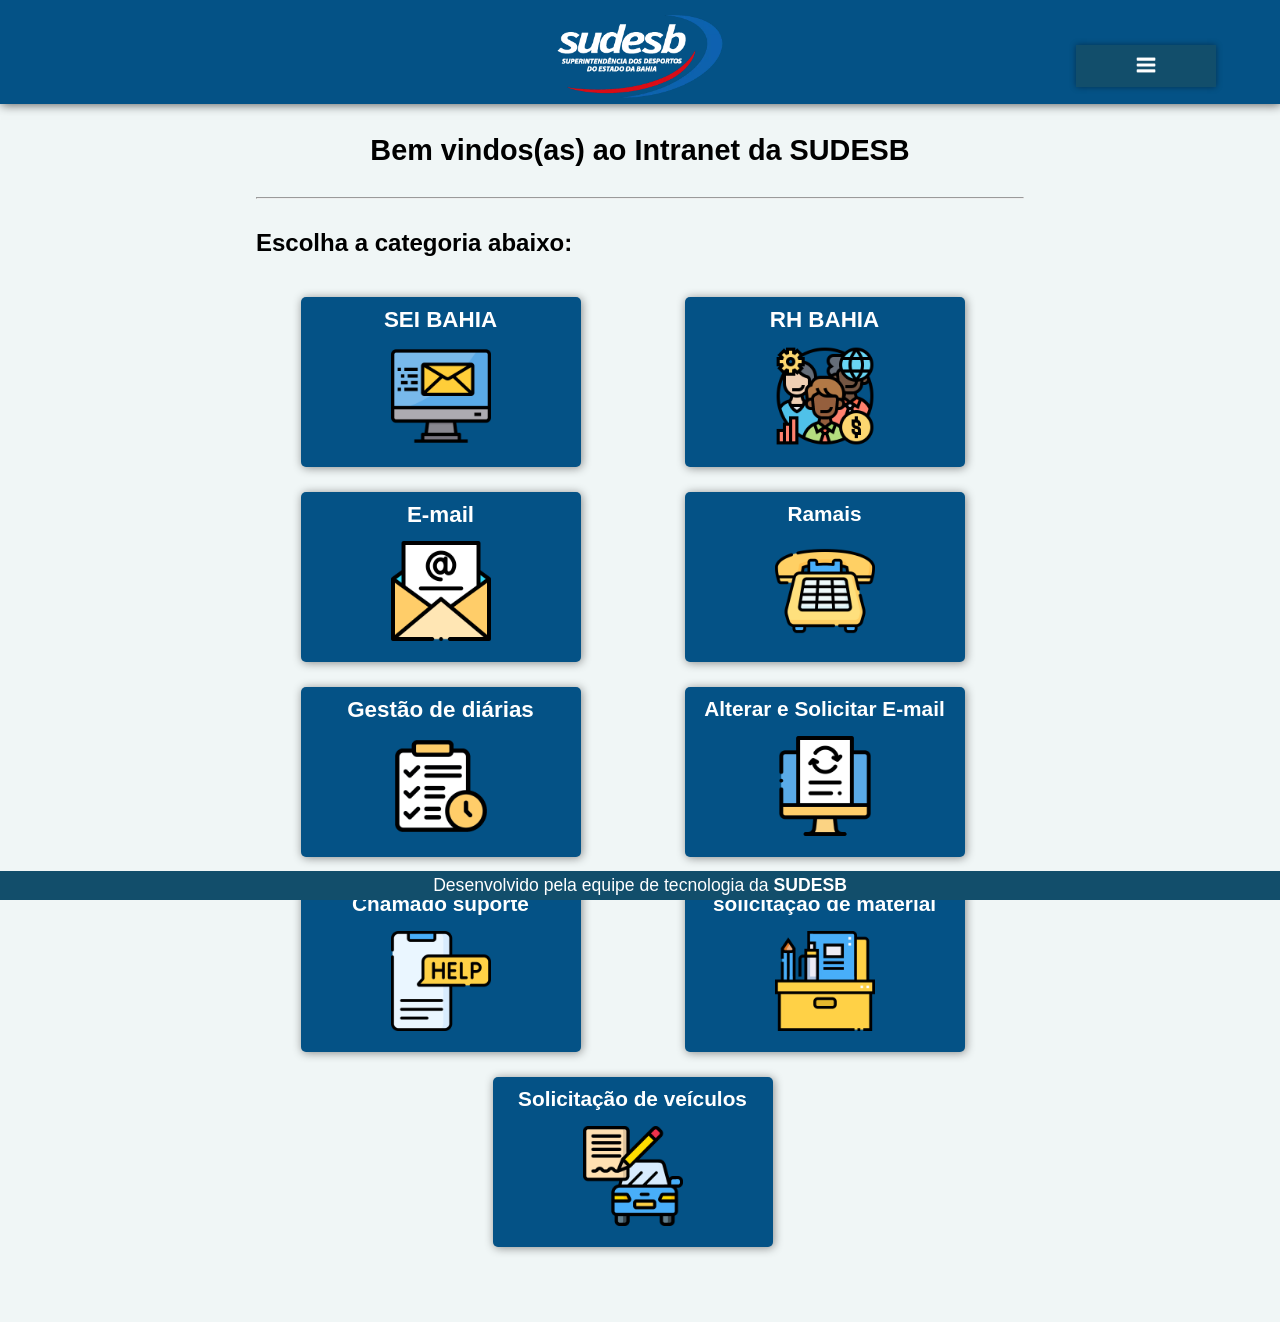
==== intranet-sudesb/index.html @ 898f5890 "teste de intranet da sudesb" ====
<!DOCTYPE html>
<html lang="pt-br">
<head>
    <meta charset="UTF-8">
    <meta http-equiv="X-UA-Compatible" content="IE=edge">
    <meta name="viewport" content="width=device-width, initial-scale=1.0">
    <link rel="shortcut icon" href="img/brasao-da-bahia-5.ico" type="image/x-icon">
    <link rel="stylesheet" href="css/tela-principal.css">
    <link rel="stylesheet" href="css/mobile.css">
    <link rel="stylesheet" href="css/caixas.css">
    <script src="https://ajax.googleapis.com/ajax/libs/jquery/1.10.2/jquery.min.js"></script>
    <script src="js/script.js"></script>
    <title>Intranet SUDESB</title>
</head>
<body>
    <header>
        <nav>
            <div id="img-estado">
                <a href="http://www.sudesb.ba.gov.br" target="_blank">
                    <img src="img/SUDESB-BRANCO.png" width="170px" alt="logo Estado/SEPROMI">
                </a>
            </div>
            <div class="menu-container">
                    <ul id="ul-principal">
                        <li class="li-p">

                            <a class="botao" href="javascript://">
                                <img id="menu-img" src="img/cardapio.png" width="20px" alt="icone do menu">
                            </a>

                            <ul class="ul-sub">
                                <li><a class="link-sub-menu" href="https://seibahia.ba.gov.br/sip/login.php?sigla_orgao_sistema=GOVBA&sigla_sistema=SEI" target="_blank">SEI</a></li>
                                <li><a class="link-sub-menu" href="https://portaldefacilidades.ba.gov.br/#/" target="_blank">Prodeb</a></li>
                                <li><a class="link-sub-menu" href="https://rhbahia.ba.gov.br/login" target="_blank">Portal RH</a></li>
                                <li><a class="link-sub-menu" href="https://dool.egba.ba.gov.br" target="_blank">Diario Oficial</a></li>
                                <li><a class="link-sub-menu" href="https://www.comprasnet.ba.gov.br" target="_blank">ComprasNet</a></li>
                            </ul>

                        </li>
                    </ul>
            </div>
        </nav>
    </header>
    <main>
        <h1>Bem vindos(as) ao Intranet da SUDESB</h1>
        <hr>
        <h2>Escolha a categoria abaixo:</h2>
        
        <div class="box-container">

            <a class="link-shadow" href="https://seibahia.ba.gov.br/sip/login.php?sigla_orgao_sistema=GOVBA&sigla_sistema=SEI" target="_blank">
                <div class="shadow">
                    <div class="caixas" id="caixa-1">
                        <p class="legenda">SEI BAHIA</p>
                    </div>
                </div>
            </a>

            <a class="link-shadow" href="https://rhbahia.ba.gov.br/login" target="_blank">
                <div class="shadow">
                    <div class="caixas" id="caixa-2">
                        <p class="legenda">RH BAHIA</p>
                    </div>
                </div>
            </a>

            <a href="https://outlook.live.com/mail/0/" target="_blank">
                <div class="shadow">
                    <div class="caixas" id="caixa-3">
                        <p class="legenda">E-mail</p>
                    </div>
                </div>
            </a>

            <a class="link-shadow" href="ramais/index.html" target="_blank">
                <div class="shadow">
                    <div class="caixas" id="caixa-4">
                        <p class="legenda-2">Ramais</p>
                    </div>
                </div>
            </a>

            <a href="http://10.83.246.10/gestor_sepromi/Home/Login.php#" target="_blank">
                <div class="shadow">
                        <div class="caixas" id="caixa-5">
                            <p class="legenda">Gestão de diárias</p>
                        </div>
                </div>
            </a>
            
            <a href="https://forms.office.com/pages/responsepage.aspx?id=9DXYTEBUj0CTo5dfwXw4SiDa8p86_bxBqKEyIw9Sv7ZUNlJJTUdCNlRSWTgyNTA4U0xZRk5YUDVJWS4u" target="_blank">
                <div class="shadow">
                    <div class="caixas" id="caixa-8">
                        <p class="legenda-2">Alterar e Solicitar E-mail</p>
                    </div>
                </div>
            </a>

            <a href="pag-erro/construcao.html">
                <div class="shadow">
                    <div class="caixas" id="caixa-10">
                        <p class="legenda-2">Chamado suporte</p>
                    </div>
                </div>
            </a>

            <a href="pag-erro/construcao.html">
                <div class="shadow">
                    <div class="caixas" id="caixa-11">
                        <p class="legenda-2">solicitação de material</p>
                    </div>
                </div>
            </a>

            <a href="pag-erro/construcao.html">
                <div class="shadow">
                    <div class="caixas" id="caixa-12">
                        <p class="legenda-2">Solicitação de veículos</p>
                    </div>
                </div>
            </a>

        </div>
    </main>

    <footer><p>Desenvolvido pela equipe de tecnologia da <a href="http://www.sudesb.ba.gov.br" target="_blank">SUDESB</a></p></footer>
</body>
</html>
---- intranet-sudesb/css/tela-principal.css ----
@charset "UTF-8";

:root {
    --NAV: #045286;
    --BLOCOS: #045286;
    --NAV-HOVER: #124e6b;
    --BODY: #f0f6f6;
    --MAIN: #e5ebeb; 
    --FONT-COLOR: #ffffff;
    --FOOTER-COLOR: #124e6b;
    --FONT-BASE: Arial, Helvetica, sans-serif;
}

* {
    margin: 0;
    padding: 0;
}

body {
    font-family: Arial, Helvetica, sans-serif;
    background-color: var(--BODY);
}

/* HEADER */

div#img-estado {
    display: flex;
    justify-content: center;

    padding: 5px 0px 0px 0px;

    position: relative;
    top: 10%;
}

nav {
    box-shadow: 1px 1px 10px rgba(0, 0, 0, 0.608);
    background-color: var(--NAV);
    height: 104px;
    width: 100vw;
}

ul {
    list-style: none;
}

#ul-principal {
    width: 90%;
    margin: auto;
}

img#menu-img {
    margin: 10px 0px 0px 0px;
    padding: 0px 40px;
}

.botao {
    text-align: center;
    text-decoration: none;

    box-shadow: 0px 0px 6px rgba(0, 0, 0, 0.402);

    background-color: var(--NAV-HOVER);
    color: var(--font-white);

    display: block;
    padding: 0px 20px;
}

.botao:hover {
    background-color: #0d4059;
}

.link-sub-menu  {
    text-align: center;
    text-decoration: none;

    color: white;

    display: block;
    padding: 0px 20px;
}

.link-sub-menu:hover {
    background-color: #0d4059;
}

.li-p {
    line-height: 35px;
    float: right;
}

ul > li > ul > li {
    background-color: var(--NAV-HOVER);
}

.ul-sub {
    margin: 1px 0px 0px 0px;
    box-shadow: 0px 1px 6px rgba(0, 0, 0, 0.402);
    display: none;
}

.menu-container {
    position: relative;
    bottom: 45%;
}

/* HEADER */


/* MAIN */

a {
    color: white;
    text-decoration: none;
}

h1 {
    text-align: center;
    font-size: 1.8em;
    margin: 30px 0px 30px 0px;
}

h2 {
    text-align: justify;
    font-size: 1.5em;

    margin: 30px 0px 30px 0px;
}

main {
    margin: auto;
    width: 60vw;
}

footer {
    background-color: var(--FOOTER-COLOR);
    color: white;

    font-size: 1.1em;
    text-align: center;

    position: fixed;
    bottom: 0;

    width: 100vw;
    height: 25px;

    padding-top: 4px;
}

/* MAIN */

footer > p > a {
    text-decoration: none;
    font-weight: bold;

    color: white;
}

footer > p > a:hover {
    text-decoration: underline;
}

::-webkit-scrollbar {
    width: 0px;
    height: 0px;
  }
---- intranet-sudesb/css/mobile.css ----
@charset "UTF-8";

@media screen and (min-width: 100px) and (max-width:668px) {

    header > nav > div > a > img {
        width: 40%;
        position: relative;
        bottom: 10%;
        left: 20%;
    }

    nav {
        width: 100vw;
    }

    .menu-container {
        position: relative;
        bottom: 39%;
        left: 5%;
    }

    .botao {
        margin: 0px 0px 0px 17%;
        width: 50%;
    }

    img#menu-img {
        position: relative;
        right: 20%;
    }

    h1 {
        margin: 40px 0px 20px 0px;
        font-size: 1.4em;
        text-align: center;
    }

    h2 {
        font-size: 1.4em;
        text-align: center;
    }

    .box-container {
        margin-bottom: 50px;
    }

    ::-webkit-scrollbar {
        width: 0px;
        height: 0px;
      }
}

@media screen and (min-width:1920px) {

    main {
        width: 70%;
    }
}
---- intranet-sudesb/css/caixas.css ----
@charset "UTF-8";

.box-container {
    display: flex;
    justify-content: space-around;
    flex-wrap: wrap;
    margin: 0px 0px 60px 0px;
}

.caixas {
    width: 280px;
    height: 170px;
    margin: 10px 15px 15px 0px;
  
    border-radius: 5px;
    box-shadow: 1px 1px 10px rgba(0, 0, 0, 0.438);
  
    background-color: var(--BLOCOS);
    background-repeat: no-repeat;
    background-position: 50% 70%;
    background-size: 100px;
    }

#caixa-1 {
    background-image: url(../img/sei-bahia.png);
    }

#caixa-2 {
    background-image: url(../img/RH.png);
    }

#caixa-3 {
    background-image: url(../img/email.png);
    }

#caixa-4 {
    background-image: url(../img/ramal.png);
    }

#caixa-5 {
    background-image: url(../img/diaria.png);
    }

#caixa-6 {
    background-image: url(../img/plataforma.png);
    }

#caixa-7{
    background-image: url(../img/ouvidoria.png);
    background-position: 50% 65%;
}

#caixa-8{
    background-image: url(../img/alteracao.png);
}

#caixa-9{
    background-image: url(../img/senha.png);
}

#caixa-10{
    background-image: url(../img/suporte.png);
}

#caixa-11{
    background-image: url(../img/material.png);
}

#caixa-12{
    background-image: url(../img/veículo.png);
}


.shadow:hover {
    transition: transform 0.5s;
    transform: translate(-4px, -4px);
    }
  
.legenda {
    color: var(--font-black);
    
    text-align: center;
    font-weight: bold;
    font-size: 1.4em;
  
    padding: 10px 0px 0px 0px;
    }

.legenda-2 {
    text-align: center;
    color: white;
    font-weight: bold;
    font-size: 1.3em;
  
    padding: 10px 0px 0px 0px;
    }
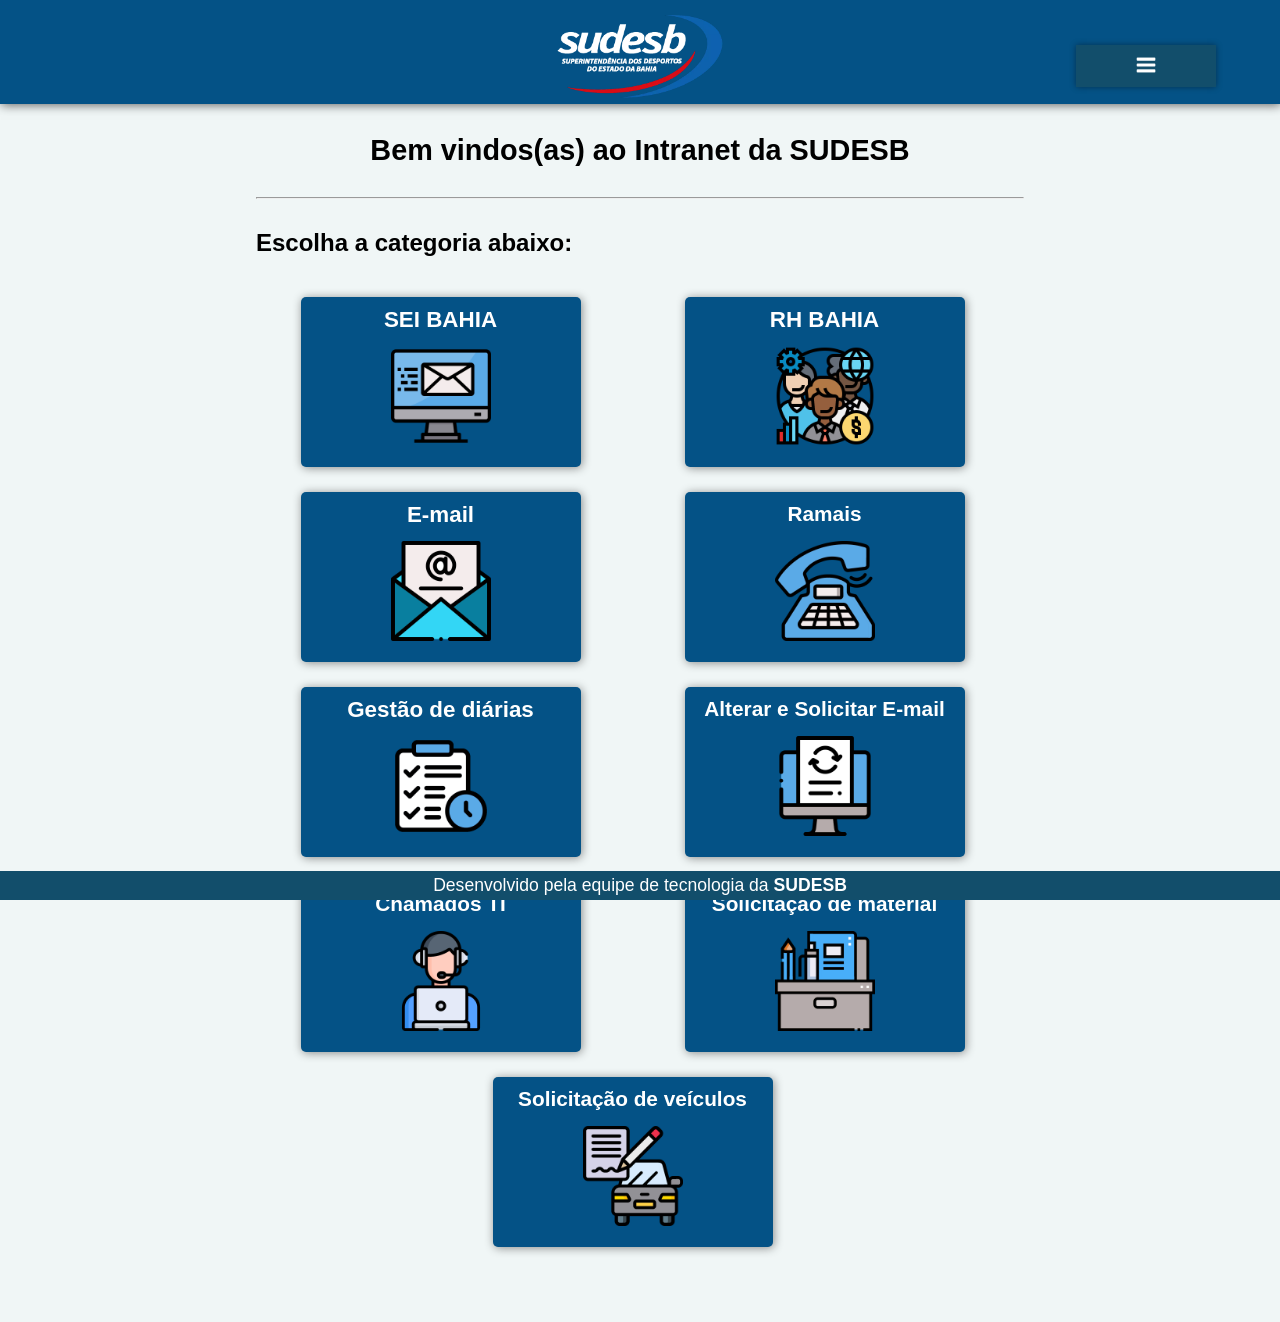
==== commit f6f8b92b: "atualizando pasta" ====
--- a/intranet-sudesb/index.html
+++ b/intranet-sudesb/index.html
@@ -29,9 +29,7 @@
                             </a>
 
                             <ul class="ul-sub">
-                                <li><a class="link-sub-menu" href="https://seibahia.ba.gov.br/sip/login.php?sigla_orgao_sistema=GOVBA&sigla_sistema=SEI" target="_blank">SEI</a></li>
                                 <li><a class="link-sub-menu" href="https://portaldefacilidades.ba.gov.br/#/" target="_blank">Prodeb</a></li>
-                                <li><a class="link-sub-menu" href="https://rhbahia.ba.gov.br/login" target="_blank">Portal RH</a></li>
                                 <li><a class="link-sub-menu" href="https://dool.egba.ba.gov.br" target="_blank">Diario Oficial</a></li>
                                 <li><a class="link-sub-menu" href="https://www.comprasnet.ba.gov.br" target="_blank">ComprasNet</a></li>
                             </ul>
@@ -88,7 +86,7 @@
                 </div>
             </a>
             
-            <a href="https://forms.office.com/pages/responsepage.aspx?id=9DXYTEBUj0CTo5dfwXw4SiDa8p86_bxBqKEyIw9Sv7ZUNlJJTUdCNlRSWTgyNTA4U0xZRk5YUDVJWS4u" target="_blank">
+            <a href="pag-erro/construcao.html">
                 <div class="shadow">
                     <div class="caixas" id="caixa-8">
                         <p class="legenda-2">Alterar e Solicitar E-mail</p>
@@ -99,7 +97,7 @@
             <a href="pag-erro/construcao.html">
                 <div class="shadow">
                     <div class="caixas" id="caixa-10">
-                        <p class="legenda-2">Chamado suporte</p>
+                        <p class="legenda-2">Chamados TI</p>
                     </div>
                 </div>
             </a>
@@ -107,7 +105,7 @@
             <a href="pag-erro/construcao.html">
                 <div class="shadow">
                     <div class="caixas" id="caixa-11">
-                        <p class="legenda-2">solicitação de material</p>
+                        <p class="legenda-2">Solicitação de material</p>
                     </div>
                 </div>
             </a>
--- a/intranet-sudesb/css/caixas.css
+++ b/intranet-sudesb/css/caixas.css
@@ -34,32 +34,19 @@
     }
 
 #caixa-4 {
-    background-image: url(../img/ramal.png);
+    background-image: url(../img/telefone-fixo.png);
     }
 
 #caixa-5 {
     background-image: url(../img/diaria.png);
     }
 
-#caixa-6 {
-    background-image: url(../img/plataforma.png);
-    }
-
-#caixa-7{
-    background-image: url(../img/ouvidoria.png);
-    background-position: 50% 65%;
-}
-
 #caixa-8{
     background-image: url(../img/alteracao.png);
 }
 
-#caixa-9{
-    background-image: url(../img/senha.png);
-}
-
 #caixa-10{
-    background-image: url(../img/suporte.png);
+    background-image: url(../img/suporte-online.png);
 }
 
 #caixa-11{
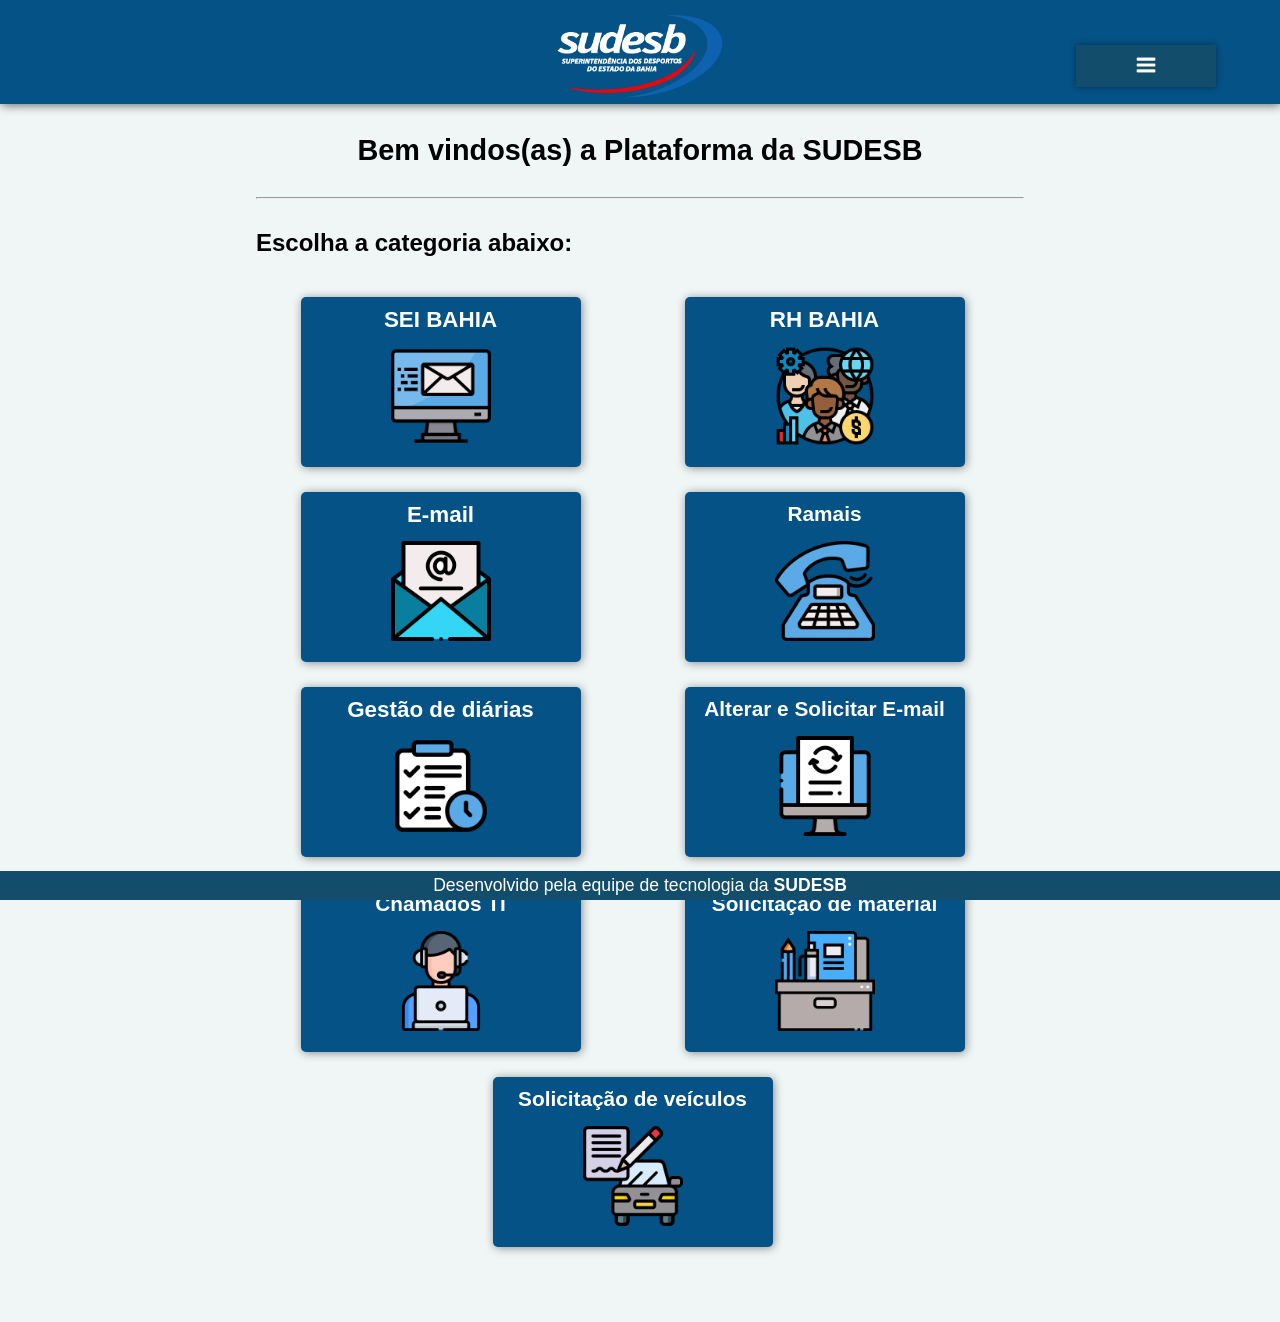
==== commit 7ec2689e: "removendo e alterando h1" ====
--- a/intranet-sudesb/index.html
+++ b/intranet-sudesb/index.html
@@ -10,7 +10,7 @@
     <link rel="stylesheet" href="css/caixas.css">
     <script src="https://ajax.googleapis.com/ajax/libs/jquery/1.10.2/jquery.min.js"></script>
     <script src="js/script.js"></script>
-    <title>Intranet SUDESB</title>
+    <title>Plataforma SUDESB</title>
 </head>
 <body>
     <header>
@@ -29,7 +29,6 @@
                             </a>
 
                             <ul class="ul-sub">
-                                <li><a class="link-sub-menu" href="https://portaldefacilidades.ba.gov.br/#/" target="_blank">Prodeb</a></li>
                                 <li><a class="link-sub-menu" href="https://dool.egba.ba.gov.br" target="_blank">Diario Oficial</a></li>
                                 <li><a class="link-sub-menu" href="https://www.comprasnet.ba.gov.br" target="_blank">ComprasNet</a></li>
                             </ul>
@@ -40,7 +39,7 @@
         </nav>
     </header>
     <main>
-        <h1>Bem vindos(as) ao Intranet da SUDESB</h1>
+        <h1>Bem vindos(as) a Plataforma da SUDESB</h1>
         <hr>
         <h2>Escolha a categoria abaixo:</h2>
         
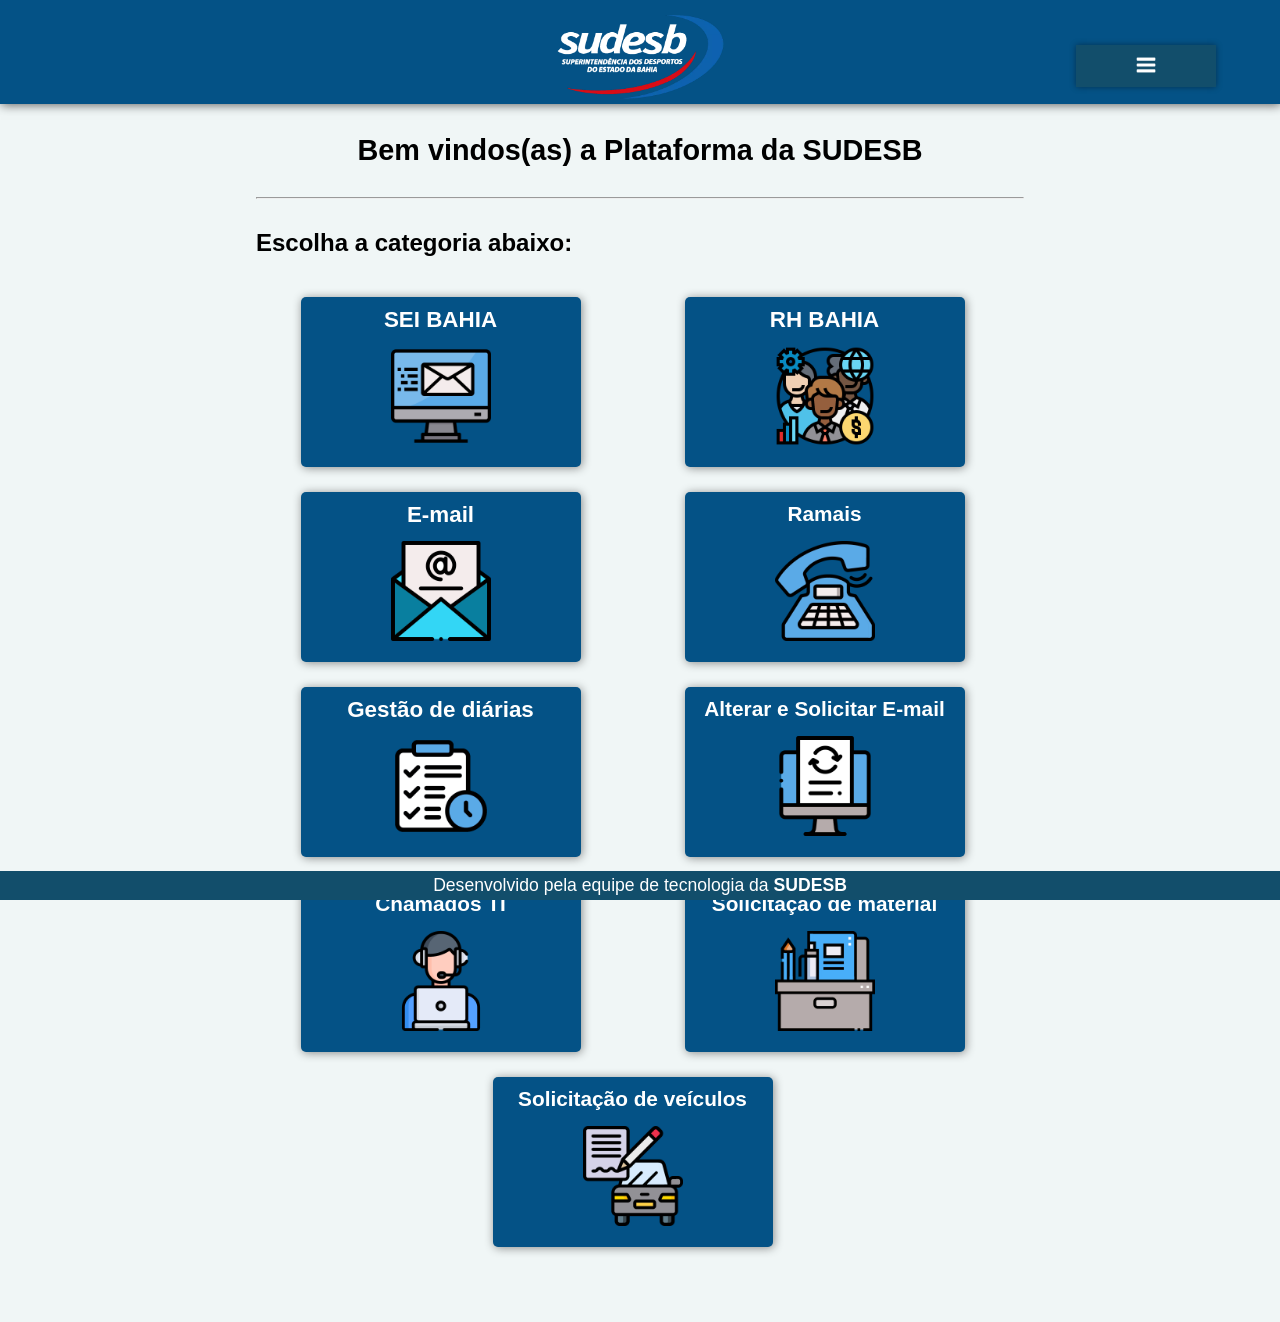
==== commit 953638e7: "alterando tamanho da logo SUDESB" ====
--- a/intranet-sudesb/index.html
+++ b/intranet-sudesb/index.html
@@ -17,7 +17,7 @@
         <nav>
             <div id="img-estado">
                 <a href="http://www.sudesb.ba.gov.br" target="_blank">
-                    <img src="img/SUDESB-BRANCO.png" width="170px" alt="logo Estado/SEPROMI">
+                    <img src="img/SUDESB-BRANCO.png" width="171px" alt="logo Estado/SEPROMI">
                 </a>
             </div>
             <div class="menu-container">
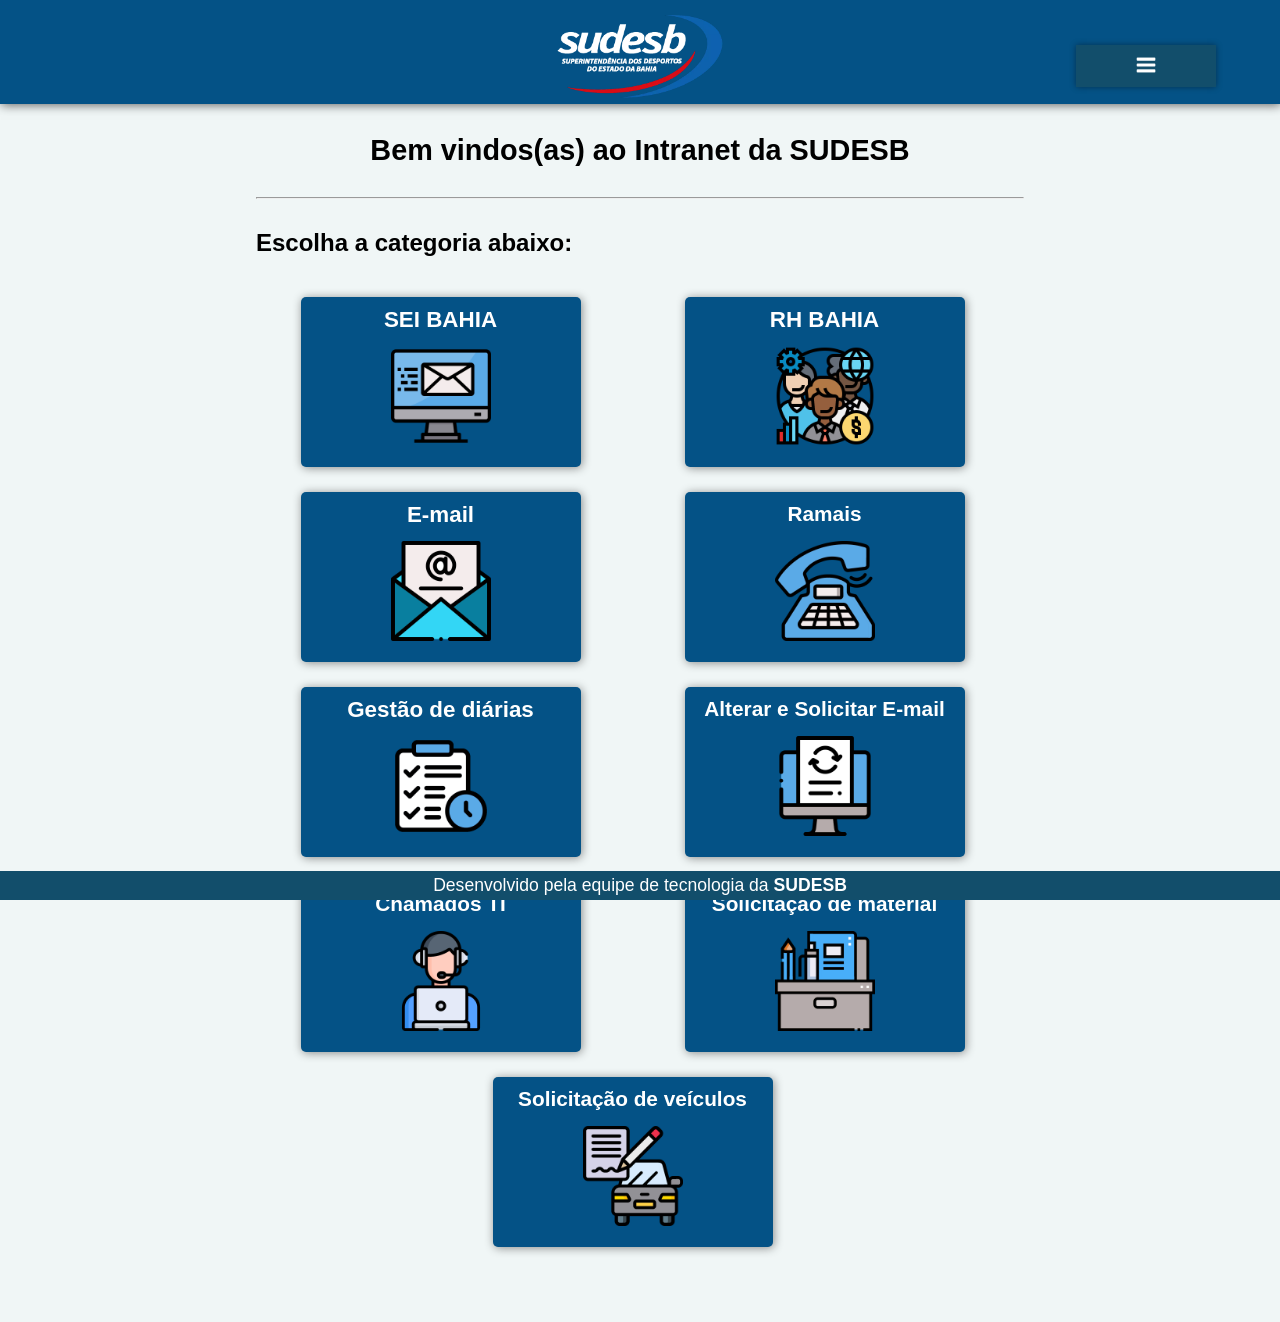
==== commit 7145a3dc: "atualizando intranet" ====
--- a/intranet-sudesb/index.html
+++ b/intranet-sudesb/index.html
@@ -10,25 +10,26 @@
     <link rel="stylesheet" href="css/caixas.css">
     <script src="https://ajax.googleapis.com/ajax/libs/jquery/1.10.2/jquery.min.js"></script>
     <script src="js/script.js"></script>
-    <title>Plataforma SUDESB</title>
+    <title>Intranet SUDESB</title>
 </head>
 <body>
     <header>
         <nav>
             <div id="img-estado">
                 <a href="http://www.sudesb.ba.gov.br" target="_blank">
-                    <img src="img/SUDESB-BRANCO.png" width="171px" alt="logo Estado/SEPROMI">
+                    <img src="img/SUDESB-BRANCO.png" width="170px" alt="logo Estado/SEPROMI">
                 </a>
             </div>
             <div class="menu-container">
                     <ul id="ul-principal">
-                        <li class="li-p">
+                        <li class="li-p" >
 
                             <a class="botao" href="javascript://">
                                 <img id="menu-img" src="img/cardapio.png" width="20px" alt="icone do menu">
                             </a>
 
                             <ul class="ul-sub">
+                                <li><a class="link-sub-menu" href="https://portaldefacilidades.ba.gov.br/#/" target="_blank">Portal de Facilidades</a></li>
                                 <li><a class="link-sub-menu" href="https://dool.egba.ba.gov.br" target="_blank">Diario Oficial</a></li>
                                 <li><a class="link-sub-menu" href="https://www.comprasnet.ba.gov.br" target="_blank">ComprasNet</a></li>
                             </ul>
@@ -39,7 +40,8 @@
         </nav>
     </header>
     <main>
-        <h1>Bem vindos(as) a Plataforma da SUDESB</h1>
+        
+        <h1>Bem vindos(as) ao Intranet da SUDESB</h1>
         <hr>
         <h2>Escolha a categoria abaixo:</h2>
         
@@ -69,7 +71,7 @@
                 </div>
             </a>
 
-            <a class="link-shadow" href="ramais/index.html" target="_blank">
+            <a class="link-shadow" href="ramais/index.html" target="_self">
                 <div class="shadow">
                     <div class="caixas" id="caixa-4">
                         <p class="legenda-2">Ramais</p>
@@ -77,7 +79,7 @@
                 </div>
             </a>
 
-            <a href="http://10.83.246.10/gestor_sepromi/Home/Login.php#" target="_blank">
+            <a href="pag-erro/construcao.html" target="_self">
                 <div class="shadow">
                         <div class="caixas" id="caixa-5">
                             <p class="legenda">Gestão de diárias</p>
@@ -85,7 +87,7 @@
                 </div>
             </a>
             
-            <a href="pag-erro/construcao.html">
+            <a href="pag-erro/construcao.html" target="_self">
                 <div class="shadow">
                     <div class="caixas" id="caixa-8">
                         <p class="legenda-2">Alterar e Solicitar E-mail</p>
@@ -93,7 +95,7 @@
                 </div>
             </a>
 
-            <a href="pag-erro/construcao.html">
+            <a href="http://10.46.12.12/scs/login" target="_blank">
                 <div class="shadow">
                     <div class="caixas" id="caixa-10">
                         <p class="legenda-2">Chamados TI</p>
@@ -101,7 +103,7 @@
                 </div>
             </a>
 
-            <a href="pag-erro/construcao.html">
+            <a href="pag-erro/construcao.html" target="_self">
                 <div class="shadow">
                     <div class="caixas" id="caixa-11">
                         <p class="legenda-2">Solicitação de material</p>
@@ -109,7 +111,7 @@
                 </div>
             </a>
 
-            <a href="pag-erro/construcao.html">
+            <a href="pag-erro/construcao.html" target="_self">
                 <div class="shadow">
                     <div class="caixas" id="caixa-12">
                         <p class="legenda-2">Solicitação de veículos</p>
--- a/intranet-sudesb/css/mobile.css
+++ b/intranet-sudesb/css/mobile.css
@@ -53,6 +53,6 @@
 @media screen and (min-width:1920px) {
 
     main {
-        width: 70%;
+        width: 50%;
     }
 } 
